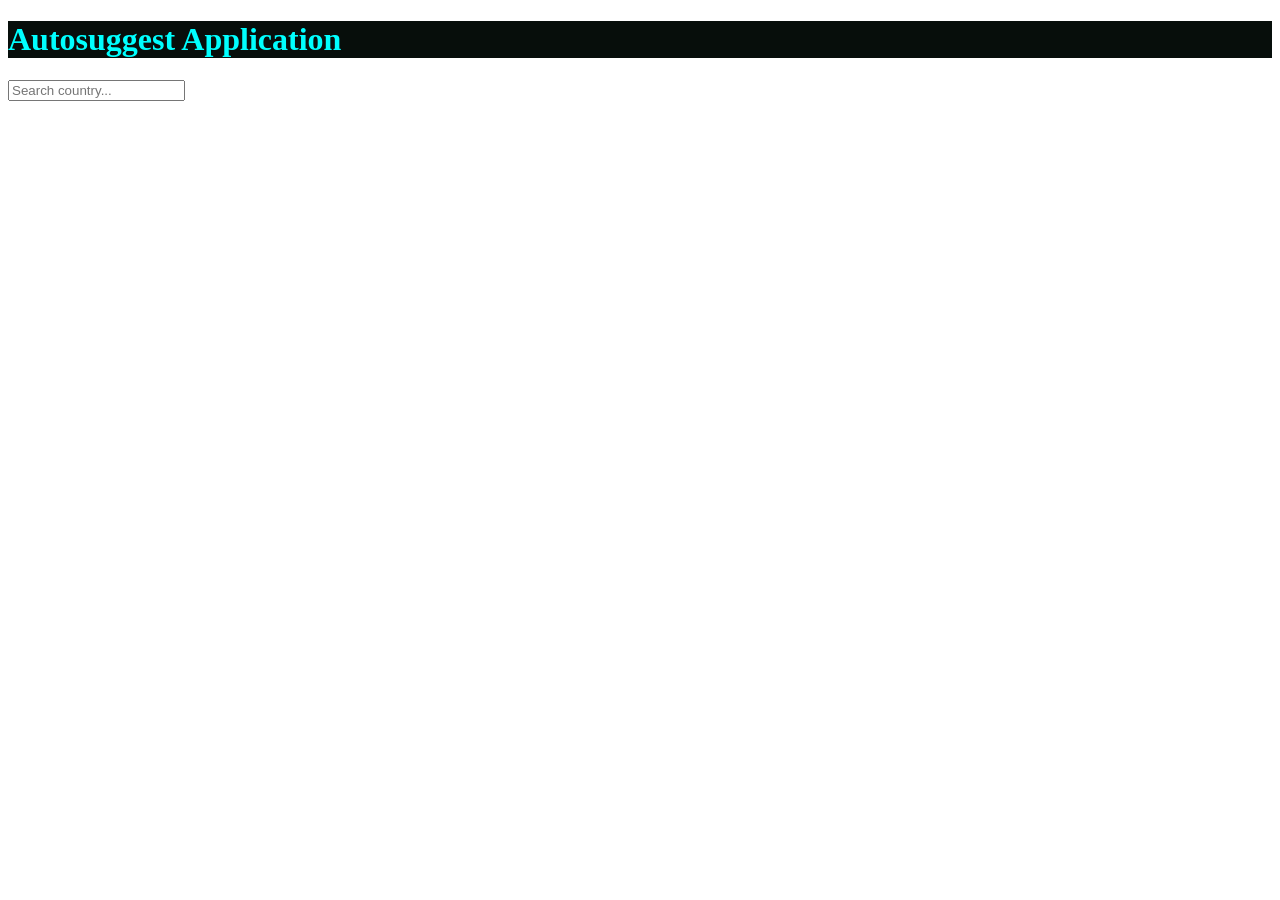
==== src/main/resources/static/index.html @ c36ff8ab "added Dockerfile" ====
<!DOCTYPE html>
<html lang="en">
<head>
    <meta charset="UTF-8">
    <meta name="viewport" content="width=device-width, initial-scale=1.0">
    <title>Document</title>
    <link rel="stylesheet" href="index.css">
    
</head>
<body>
    <h1>Autosuggest Application</h1>
    <input type="text" placeholder="Search country..." />
    <script src="index.js"></script>
    <img src="https://imgs.search.brave.com/ljMGvh5ZjyaxaqBRrgHm-jmkKcb4hNYBnpPSelgP9mo/rs:fit:860:0:0:0/g:ce/aHR0cHM6Ly9jZG4u/cGl4YWJheS5jb20v/cGhvdG8vMjAxNi8w/My8yMS8yMC8wNS9p/bWFnZS0xMjcxNDU0/XzY0MC5wbmc" alt="">
</body>
</html>
---- src/main/resources/static/index.css ----
h1{
    color: aqua;
  size: 5cap;
 background-color: rgb(7, 14, 11);
}
*{
    background-image: -moz-element();
}
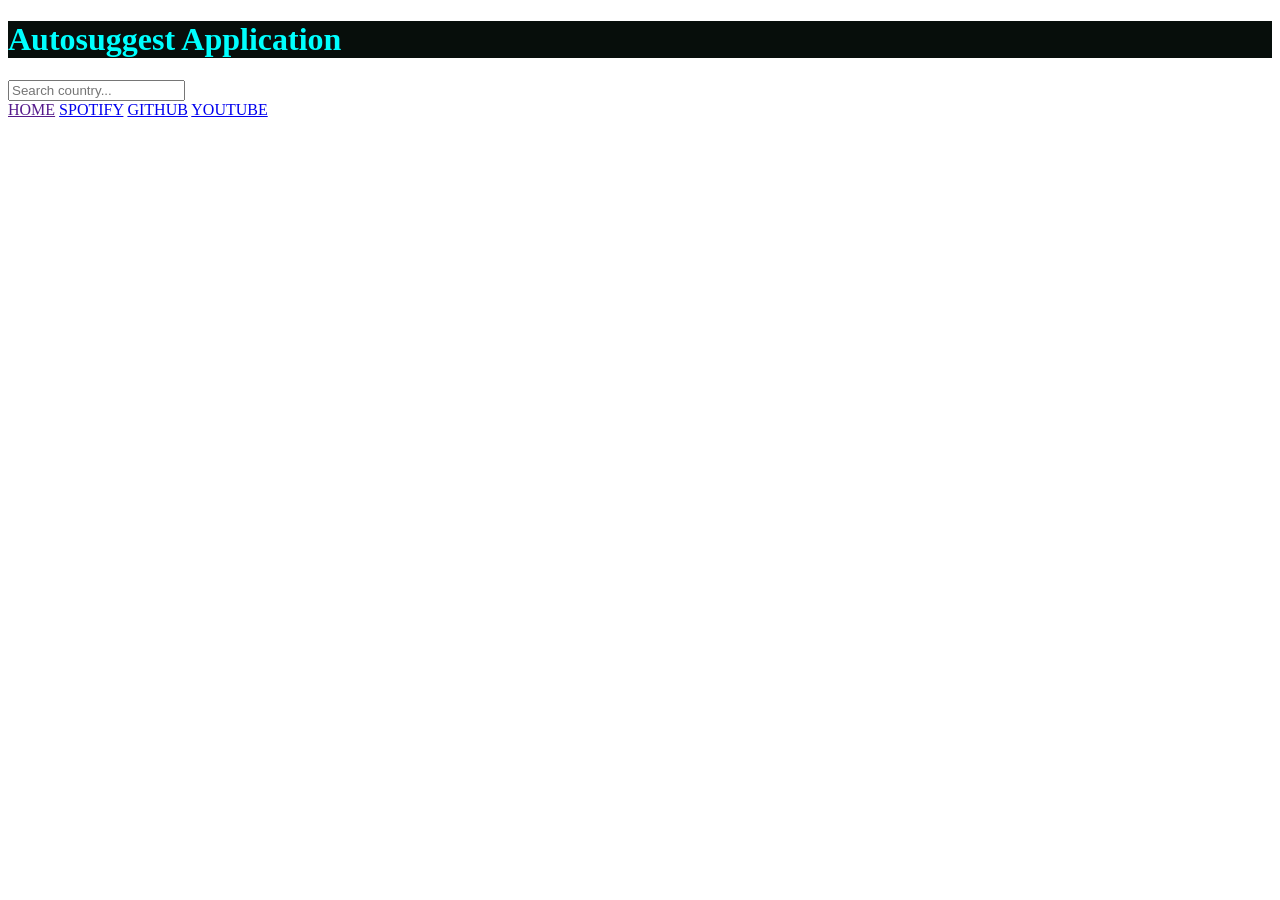
==== commit e3dfc65b: "added links" ====
--- a/src/main/resources/static/index.html
+++ b/src/main/resources/static/index.html
@@ -11,6 +11,12 @@
     <h1>Autosuggest Application</h1>
     <input type="text" placeholder="Search country..." />
     <script src="index.js"></script>
+    <div>
+        <a href="">HOME</a>
+        <a href="https://open.spotify.com/">SPOTIFY</a>
+        <a href="https://github.com/">GITHUB</a>
+        <a href="https://www.youtube.com/">YOUTUBE</a>
+    </div>
     <img src="https://imgs.search.brave.com/ljMGvh5ZjyaxaqBRrgHm-jmkKcb4hNYBnpPSelgP9mo/rs:fit:860:0:0:0/g:ce/aHR0cHM6Ly9jZG4u/cGl4YWJheS5jb20v/cGhvdG8vMjAxNi8w/My8yMS8yMC8wNS9p/bWFnZS0xMjcxNDU0/XzY0MC5wbmc" alt="">
 </body>
 </html>
--- a/src/main/resources/static/index.css
+++ b/src/main/resources/static/index.css
@@ -3,6 +3,9 @@
   size: 5cap;
  background-color: rgb(7, 14, 11);
 }
+.navbar{
+    border-color: rgb(69, 84, 79);
+}
 *{
     background-image: -moz-element();
 }
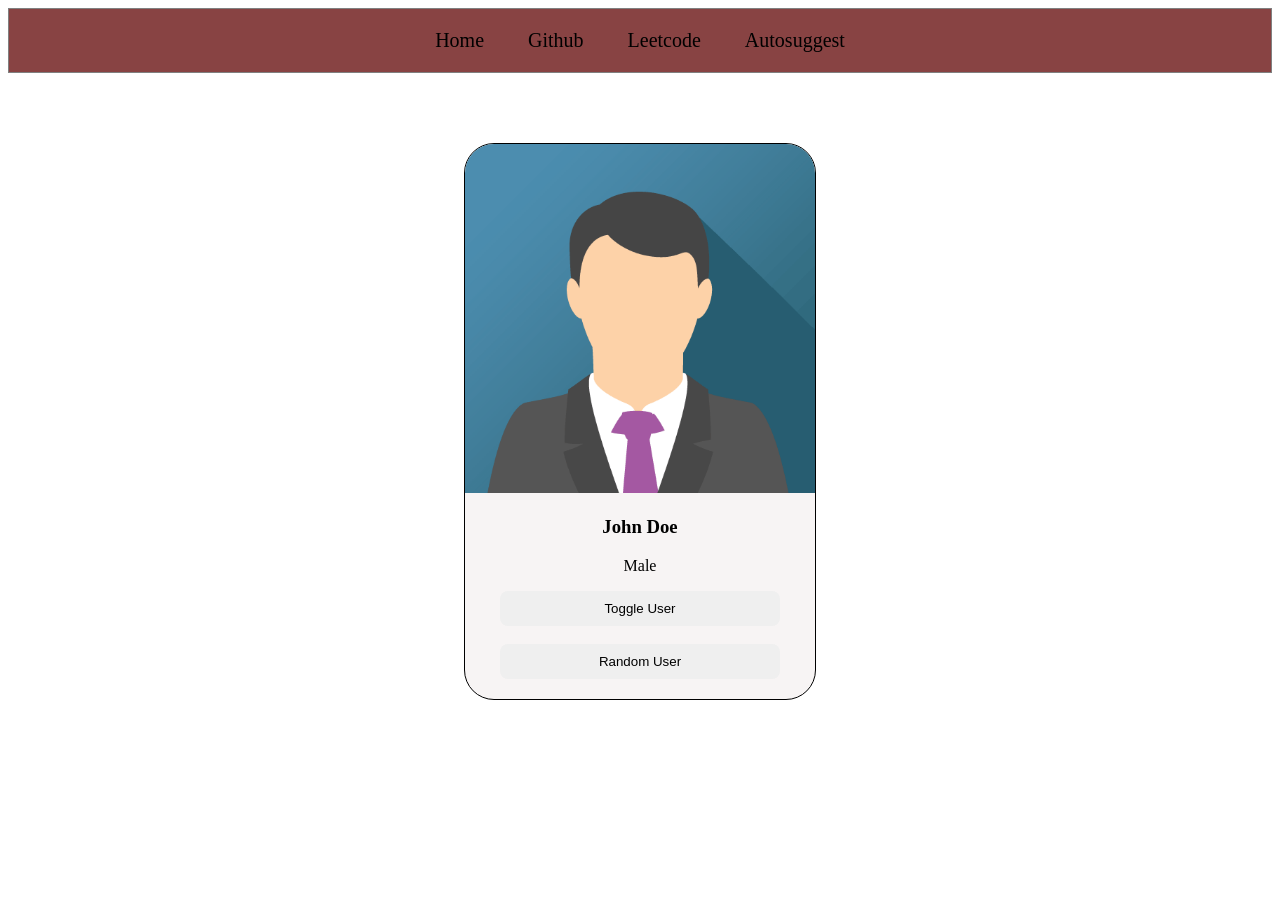
==== commit 3f1d01eb: "added changes" ====
--- a/src/main/resources/static/index.html
+++ b/src/main/resources/static/index.html
@@ -3,20 +3,28 @@
 <head>
     <meta charset="UTF-8">
     <meta name="viewport" content="width=device-width, initial-scale=1.0">
-    <title>Document</title>
+    <title>Auto Suggest</title>
     <link rel="stylesheet" href="index.css">
-    
 </head>
 <body>
-    <h1>Autosuggest Application</h1>
-    <input type="text" placeholder="Search country..." />
+    <!-- <h1>Hello World!</h1> -->
+     <div class="navbar">
+        <a href="">Home</a>
+        <a href="https://github.com/">Github</a>
+        <a href="">Leetcode</a>
+        <a href="">Autosuggest</a>
+     </div>
+
+     <div class="card">
+        <img src="john.png" alt="image not found">
+        <h3 id="user-name">John Doe</h3>
+        <p>Male</p>
+        <button>Toggle User</button>
+        <br>
+        <br>
+        <button> Random User</button>
+     </div>
     <script src="index.js"></script>
-    <div>
-        <a href="">HOME</a>
-        <a href="https://open.spotify.com/">SPOTIFY</a>
-        <a href="https://github.com/">GITHUB</a>
-        <a href="https://www.youtube.com/">YOUTUBE</a>
-    </div>
-    <img src="https://imgs.search.brave.com/ljMGvh5ZjyaxaqBRrgHm-jmkKcb4hNYBnpPSelgP9mo/rs:fit:860:0:0:0/g:ce/aHR0cHM6Ly9jZG4u/cGl4YWJheS5jb20v/cGhvdG8vMjAxNi8w/My8yMS8yMC8wNS9p/bWFnZS0xMjcxNDU0/XzY0MC5wbmc" alt="">
 </body>
-</html>+</html>
+
--- a/src/main/resources/static/index.css
+++ b/src/main/resources/static/index.css
@@ -1,11 +1,58 @@
-h1{
-    color: aqua;
-  size: 5cap;
- background-color: rgb(7, 14, 11);
+index.css: 
+
+```body{
+    margin: 0px;
+    background-color: ;
 }
+
+h1 {
+    color: red;
+}
+
 .navbar{
-    border-color: rgb(69, 84, 79);
+    border-style: solid;
+    border-width: 1px;
+    border-color: gray;
+    padding: 20px;
+    text-align: center;
+    background-color: rgb(136, 67, 67);  
+
 }
-*{
-    background-image: -moz-element();
-}+
+.navbar a{
+    padding: 20px;
+    text-decoration: none;
+    color: black;
+    font-size: 20px;
+}
+
+.navbar a:hover{
+    color: blue;
+    background-color: aqua;
+}
+
+.card{
+    border: 1px solid black;
+    width: 350px;
+    border-radius: 30px;
+    text-align: center;
+    margin-top: 70px;
+    overflow: hidden;
+    /* margin-left: 40%; */
+    margin-left: auto;
+    margin-right: auto; 
+    padding-bottom: 20px;
+    background-color: rgb(247, 244, 244);
+}
+
+.card img{
+    /* width: 300px; */
+    width: 100%;
+}
+
+.card button{
+    border-style: none;
+    padding: 10px;
+    width: 80%;
+    border-radius: 8px;
+}```
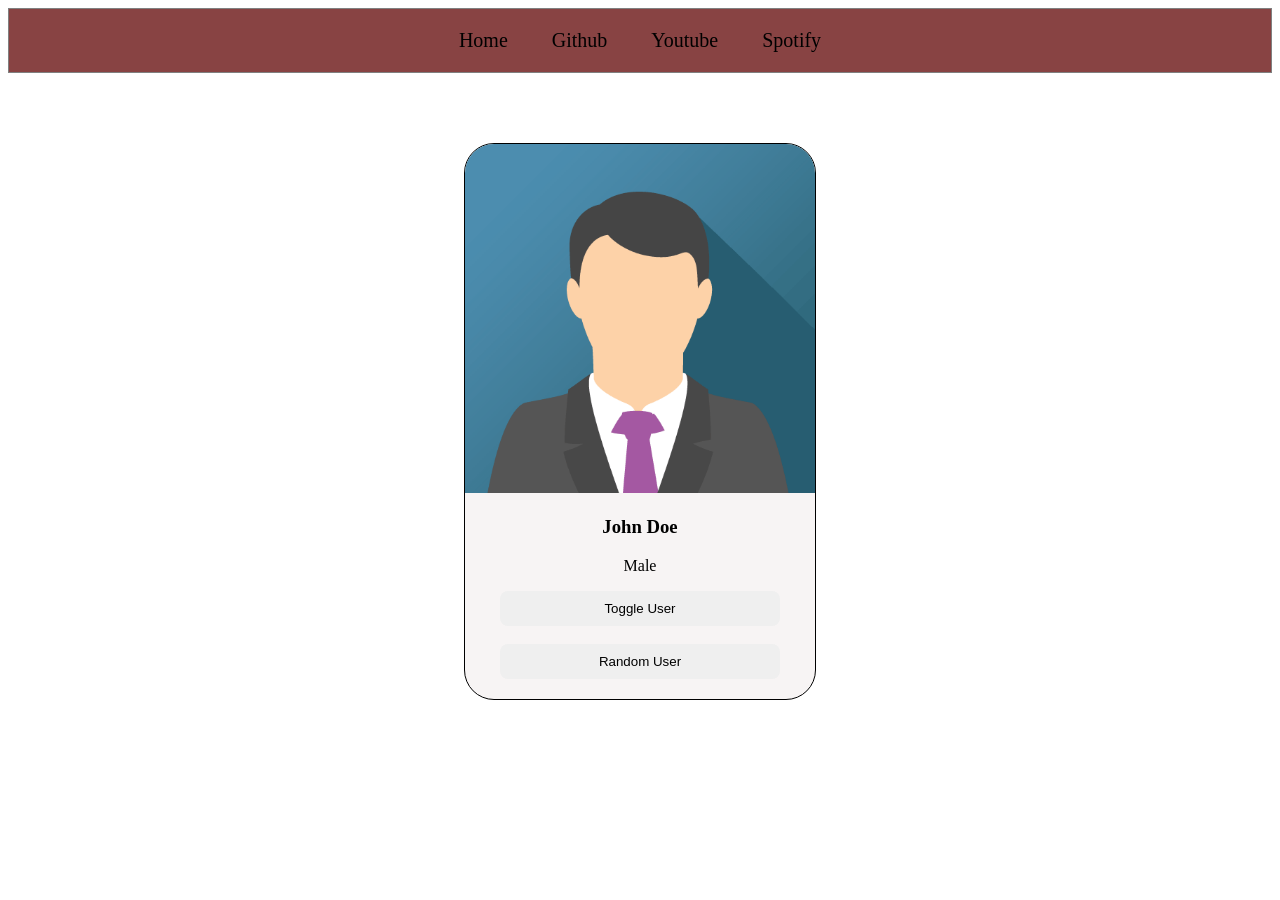
==== commit 30ddae54: "added changes" ====
--- a/src/main/resources/static/index.html
+++ b/src/main/resources/static/index.html
@@ -7,12 +7,12 @@
     <link rel="stylesheet" href="index.css">
 </head>
 <body>
-    <!-- <h1>Hello World!</h1> -->
+
      <div class="navbar">
         <a href="">Home</a>
         <a href="https://github.com/">Github</a>
-        <a href="">Leetcode</a>
-        <a href="">Autosuggest</a>
+        <a href="https://www.youtube.com/">Youtube</a>
+        <a href="">Spotify</a>
      </div>
 
      <div class="card">
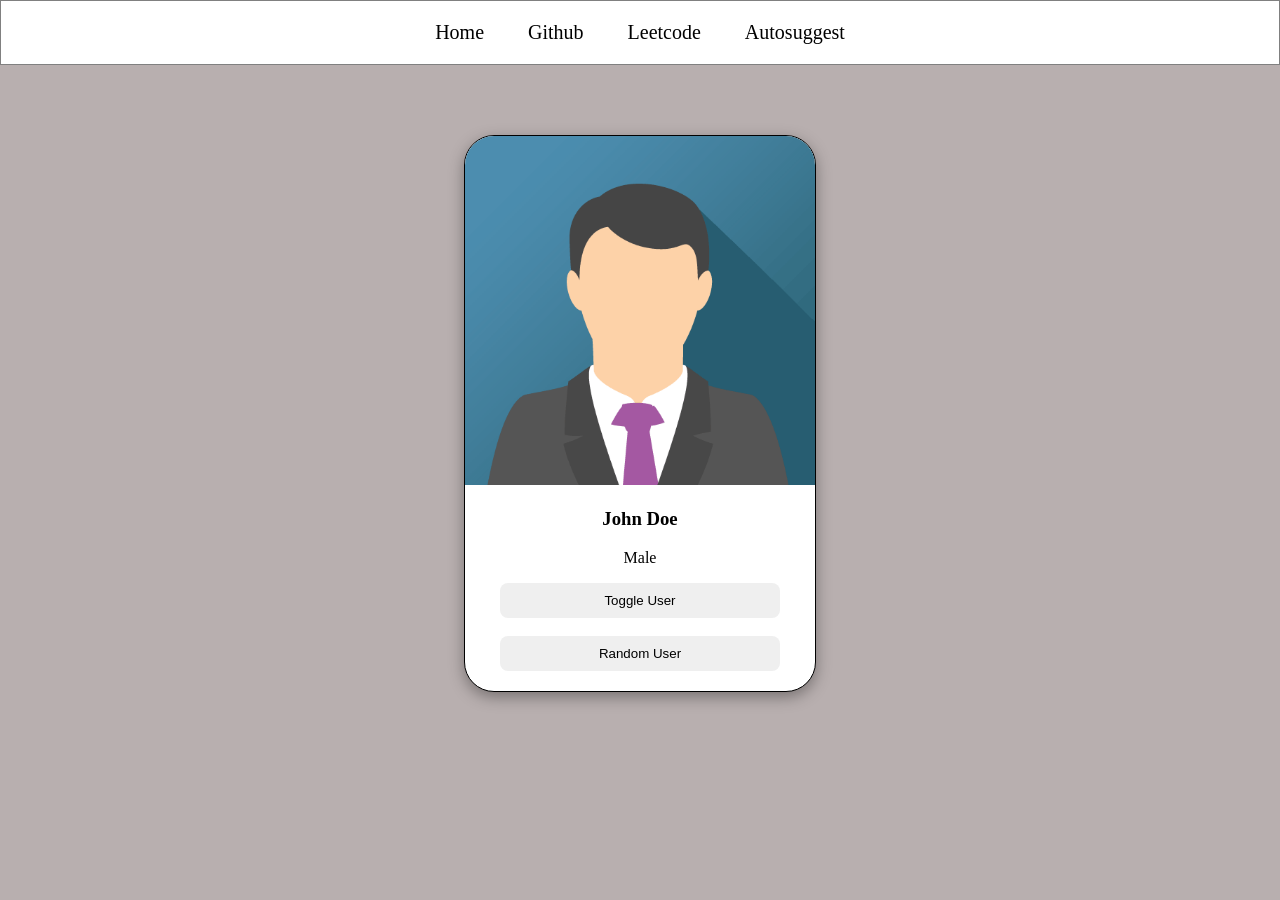
==== commit ac35d433: "added changes" ====
--- a/src/main/resources/static/index.html
+++ b/src/main/resources/static/index.html
@@ -8,23 +8,28 @@
 </head>
 <body>
 
-     <div class="navbar">
+    <div class="navbar">
         <a href="">Home</a>
         <a href="https://github.com/">Github</a>
-        <a href="https://www.youtube.com/">Youtube</a>
-        <a href="">Spotify</a>
-     </div>
+        <a href="">Leetcode</a>
+        <a href="">Autosuggest</a>
+    </div>
 
-     <div class="card">
-        <img src="john.png" alt="image not found">
+    <div class="card">
+        <img id="user-image" src="john.png" alt="Image not found">
+
         <h3 id="user-name">John Doe</h3>
-        <p>Male</p>
-        <button>Toggle User</button>
-        <br>
-        <br>
-        <button> Random User</button>
-     </div>
+
+        <p id="user-gender">Male</p>
+
+        <button onclick="toggleUser()">Toggle User</button>
+
+        <br><br>
+
+        <button onclick="randomUser()">Random User</button>
+    </div>
+
     <script src="index.js"></script>
+
 </body>
-</html>
-
+</html>
--- a/src/main/resources/static/index.css
+++ b/src/main/resources/static/index.css
@@ -1,8 +1,6 @@
-index.css: 
-
-```body{
+body{
     margin: 0px;
-    background-color: ;
+    background-color: rgb(184, 175, 175);
 }
 
 h1 {
@@ -15,8 +13,7 @@
     border-color: gray;
     padding: 20px;
     text-align: center;
-    background-color: rgb(136, 67, 67);  
-
+    background-color: white;
 }
 
 .navbar a{
@@ -40,9 +37,10 @@
     overflow: hidden;
     /* margin-left: 40%; */
     margin-left: auto;
-    margin-right: auto; 
+    margin-right: auto;
     padding-bottom: 20px;
-    background-color: rgb(247, 244, 244);
+    background-color: white;
+    box-shadow: rgba(0, 0, 0, 0.35) 0px 5px 15px;
 }
 
 .card img{
@@ -55,4 +53,4 @@
     padding: 10px;
     width: 80%;
     border-radius: 8px;
-}```
+}
